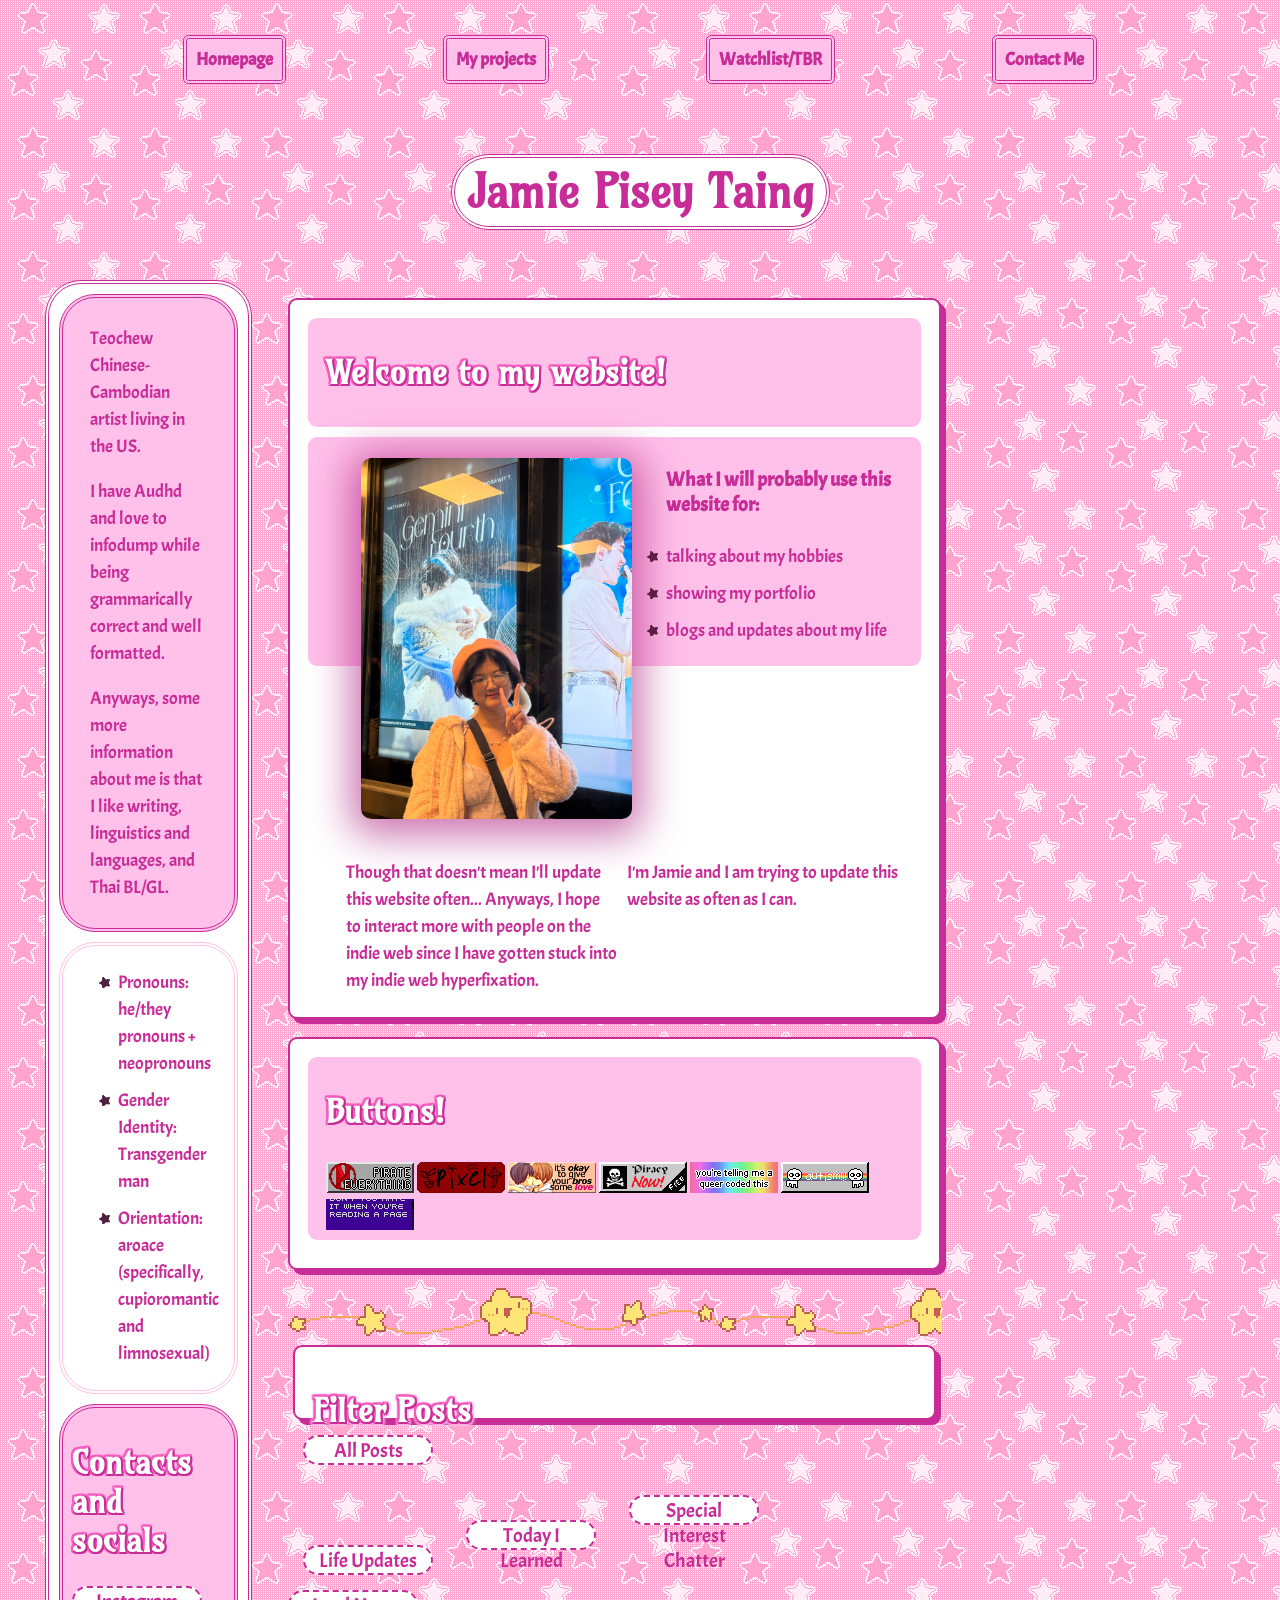
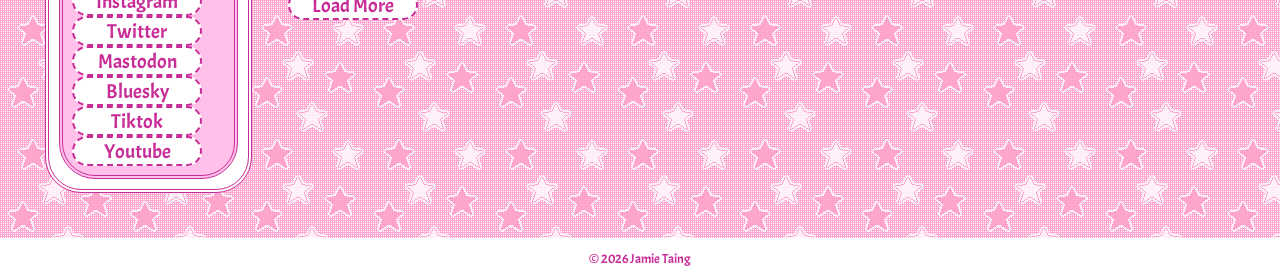
==== index.html @ dc67861d "yet another attempt to fix the alignment of buttons and text" ====
<!DOCTYPE html>
<html lang="en-US">
    <head>
        <meta charset="UTF-8" />
        <meta name="viewport" content="width=device-width, initial-scale=1.0">
        <title>Dearpisey website: Homepage</title>
        <meta name="author" content="Jamie Taing">
        <meta name="description" content="A personal website by Jamie Taing that also contains my projects and blog.">
        <link href="style.css" rel="stylesheet" type="text/css" media="all">
    </head>
    <body>
        
        <nav>
            <ul>
            <li><a href="https://dearpisey.com/index.html">Homepage</a></li>
            <li><a href="https://dearpisey.com/projects.html">My projects</a></li>
            <li><a href="https://dearpisey.com/watchlisttbr.html">Watchlist/TBR</a></li>
            <li><a href="https://dearpisey.com/contact.html">Contact Me</a></li>
            </ul>
        </nav>
        
    <header>
        <h1>Jamie Pisey Taing</h1>
    </header>
        
    <div id="content">
        
    <aside id="sidebar">
        
        <div class="coloredbox">
            <p>Teochew Chinese-Cambodian artist living in the US.</p>
            <p>I have Audhd and love to infodump while being grammarically correct and well formatted.</p>
            <p>Anyways, some more information about me is that I like writing, linguistics and languages, and Thai BL/GL.</p>
        </div>
        
        <div class="small-box">
            <ul>
                <li>Pronouns: he/they pronouns + neopronouns</li>
                <li>Gender Identity: Transgender man</li>
                <li>Orientation: aroace (specifically, cupioromantic and limnosexual)</li>
            </ul>
        </div>
        
        <div class="coloredbox">
        <h1>Contacts and socials</h1>
        <button><a href="https://www.instagram.com/dearpisey/">Instagram</a></button>
        <button><a href="https://x.com/dearpisey">Twitter</a></button>
        <button><a href="https://mastodon.art/@dearpisey">Mastodon</a></button>
        <button><a href="https://bsky.app/profile/dearpisey.bsky.social">Bluesky</a></button>
        <button><a href="https://www.tiktok.com/@dearpisey">Tiktok</a></button>
        <button><a href="https://www.youtube.com/@Dearpisey">Youtube</a></button>
        </div>   
        
    </aside>
        
    <main>
        
        <article class="clearfix">
            <section>
                <h1>Welcome to my website!</h1>
                <img class="pic" src="assets/jamiepic1.JPG">
                <p class="right">I'm Jamie and I am trying to update this website as often as I can.</p>
                <p class="right">Though that doesn't mean I'll update this website often... Anyways, I hope to interact more with people on the indie web since I have gotten stuck into my indie web hyperfixation.</p>
            </section>
            <section>
                <h4>What I will probably use this website for:</h4>
                <ul>
                    <li>talking about my hobbies</li>
                    <li>showing my portfolio</li>
                    <li>blogs and updates about my life</li>
                </ul>
            </section>
        </article>
        
        <article class="clearfix">
        <section>
        <h1>Buttons!</h1>
        <script src="https://transring.neocities.org/ring.js"></script>
        <img class="imagebutton" src="assets/2iDZjaC.png">
        <a href="https://www.pixouls.xyz/"><img class="imagebutton" src="assets/88x31-pixel.png"></a>
        <img class="imagebutton" src="assets/brothings.gif">
        <img class="imagebutton" src="assets/piracy.gif">
        <img class="imagebutton" src="assets/queercoded.png">
        <img class="imagebutton" src="assets/zXoPlVg.gif">
        <img class="imagebutton" src="assets/Xb6dKqV.gif">
        </section>
        </article>
        
        <hr>

        <article class="filterbox">
            <h1>Filter Posts</h1>
        </article>

        <div class="btncontainer">
            <button class="filterbtn active" onclick="filterSelection('all')">All Posts</button>
            <button class="filterbtn" onclick="filterSelection('updates')">Life Updates</button>
            <button class="filterbtn" onclick="filterSelection('TIL')">Today I Learned</button>
            <button class="filterbtn" onclick="filterSelection('SIC')">Special Interest Chatter</button>
        </div>

        <article class="filter updates">
            <div class="post-header">
                Jamie T. <span class="timestamp">7/15/2025</span>
            </div>
            
            <h2>Finally! I made my personal website!</h2>
            <p>Admittedly, I am a bit proud since this is my first time coding anything, let alone a website.</p>
            
            <details class="readmore">
                <summary>read more</summary>
                <p>I'll be using this show my portfolio of websites, UX/UI design portfolio, writing, etc. as well as a blog that I'll probably update as much as I talk to my friends when I'm in burnout. Which is to say, I probably won't be updating it much and not consistently but I'll be here!</p>
                <p>I gotta admit my back does hurt after coding this with bad posture but it was worth it and I hope you stick around to watch this website grow as it's being updated!</p>
                <p>Last note and a fun fact about me: I have 3 jars full of paper stars that I folded.</p>
            </details>
        </article>
        
        <article class="filter updates">
        <div class="post-header">
            Jamie T. <span class="timestamp">11/22/2025</span>
        </div>
        <h2>I'm finally working on this site again!</h2>
            <p>It's been a couple months. I kinda abandoned the website and put it down for a while but now I have more time to work on it again.</p>
            <p>If anyone saw my previous website, no you didn't. In all seriousness though, I redesigned the website and put more content in each page.</p>
        </article>
        
        <!--<article class="filter">
        <div class="post-header">
            Jamie T. <span class="timestamp">11/27/2025</span>
        </div>
        <h2>heading of post</h2>
        <p>some text for post</p>
        <p>more text</p>
            <details class="readmore">
                <summary>read more</summary>
                <p>text</p>
                <p>text</p>
                <p>text</p>
            </details>
        </article>
        
        <article class="filter">
        <div class="post-header">
            Jamie T. <span class="timestamp">00/00/2026</span>
        </div>
        <h2>post heading title thingy</h2>
            <p>post post something please please more writing please feed me I need more posts</p>
        </article>
        
        <article class="filter">
        <div class="post-header">
            Jamie T. <span class="timestamp">11/27/2025</span>
        </div>
        <h2>heading of post</h2>
        <p>some text for post</p>
        <p>more text</p>
            <details class="readmore">
                <summary>read more</summary>
                <p>text</p>
                <p>text</p>
                <p>text</p>
            </details>
        </article>-->
        <button class="loadmore-btn">Load More</button>
    </main>	
    </div>

    <footer>© 2026 Jamie Taing</footer>
    </body>
</html>
---- style.css ----
:root {
    --site-bg: url('assets/pinkstar.gif');
    --accent-color: #f55cc0;
    --select-color: #faffc1;
    --link-color: #c82c97;
    --bg-color: #ffc1e9;
    --bg-color2: #ffffff;
    --text-color: #c82c97;
    --border-color: #c82c97;
    --post-header-color: #ffffff;
    --post-shadow-color: #c82c97;
    --outline-color: #c82c97;
    --outline-color2: #f55cc0;
}
* {
    box-sizing: border-box;
    font-family: "Acme", Alegreya, sans-serif;
}
::selection {
    background: #faffc1;
    color: #c82c97;
}
@font-face {
  font-display: swap;
  font-family: 'Amarante';
  font-style: normal;
  font-weight: 400;
  src: url('Fonts/amarante-v29-latin-regular.woff2') format('woff2');
}

@font-face {
  font-display: swap;
  font-family: 'Alegreya Sans SC';
  font-style: normal;
  font-weight: 400;
  src: url('Fonts/alegreya-sans-sc-v23-latin-regular.woff2') format('woff2');
}

@font-face {
  font-display: swap;
  font-family: 'Alegreya Sans SC';
  font-style: italic;
  font-weight: 400;
  src: url('Fonts/alegreya-sans-sc-v23-latin-regular.woff2') format('woff2');
}

@font-face {
  font-display: swap;
  font-family: 'Alegreya Sans SC';
  font-style: normal;
  font-weight: 500;
  src: url('Fonts/alegreya-sans-sc-v23-latin-500.woff2') format('woff2');
}

@font-face {
  font-display: swap;
  font-family: 'Acme';
  font-style: normal;
  font-weight: 400;
  src: url('Fonts/acme-v26-latin-regular.woff2') format('woff2');
}

body {
    background-color: #ffe6f6;
    background-image: url('assets/pinkstar.gif');
    background-repeat: repeat;
    margin: 0;
    font-size: 18px;
    color: #c82c97;
}

/* text styles */
p {
  margin: 5px;
  font-size: 18px;
  line-height: 1.5em;
}

h1 {
    font-family: 'Amarante', Alegreya Sans SC, serif;
    font-size: 1.75em;
    color: #ffffff;
    filter: drop-shadow(2px 0 0 #c82c97) drop-shadow(0 2px 0 #c82c97) drop-shadow(-2px 0 0 #f55cc0) drop-shadow(0 -2px 0 #f55cc0) drop-shadow(0 1px 1px #ffc1e9) drop-shadow(1px 0 1px #ffc1e9);
}
h2 {font-size: 1.5em;}
h3 {font-size: 1.25em;}
h4 {font-size: 1.1em;}
h5 {font-size: 1em;}
h6 {font-size: 0.8em; color: #c82c97;}

header > h1 {
    background-color: #ffffff;
    color: #c82c97;
    margin: .5em auto;
    font-size: 2.5em;
    width: fit-content;
    padding: 6px 12px;
    border-radius: 2em;
    border: 4px double #c82c97;
    filter: none;
    text-align: center;
}

.underline {
  text-decoration: dotted #c82c97;
}

hr {
    display: block;
    border: 0;
    height: 48px;
    width: 430;
    background-image: url('assets/div-star.png');
    object-fit: contain;
}

/* navbar alignment and customization */
nav {margin: 2em;}

nav > ul {
  list-style-type: none;
  margin: 0 auto;
  display: flex;
  justify-content: space-evenly;
  padding: 0;
}

nav li {
  display: block;
  margin-bottom: 2.5em;
  text-align: center;
  list-style-image: none;
}

nav li > a {
    font-weight: bold;
    background-color: #ffc1e9;
    border: 4px double #c82c97;
    padding: .5em;
    text-decoration: none;
}
nav li > a:visited {color: #c82c97;}
nav li > a:hover {
    color: #c82c97;
    background-color: #faffc1;
}

/* links and bullet points */
a {
    color: #c82c97;
    border-radius: .3em;
    transition: .2s ease-out;
}

a:hover {
    color: #c82c97;
    border-color: #c82c97;
    transition: .2s ease;
}

ul li {
    list-style: url('assets/starbullet.png');
}

li {
    margin: 10px;
    line-height: 1.5em;
}

/* containers */
.btncontainer {
  height: auto;
  width: 100%;
}

#sidebar {
    background-color: #ffffff;
    color: #c82c97;
    width: 250px;
    height: fit-content;
    margin: 1em;
    border: 4px double #c82c97;
    border-radius: 2em;
}
.small-box {
    max-width: 250px;
    margin: 10px;
    padding: 5px;
    border: 4px double #ffc1e9;
    border-radius: 2em;
    line-height: 1rem;
}

.coloredbox {
    margin: 10px;
    padding: .5em;
    background: #ffc1e9;
    border: 4px double #c82c97;
    border-radius: 2em;
}

.coloredbox p {margin: 1em;}

iframe {
    border: none;
    width: 420;
    height: 252;
}

.contactform {
  width: 480px;
  height: 100%;
  margin: 0;
  border-radius: 20px;
  padding: 20px;
  background-color: white;
}

#content {
    display: flex;
    align-content: center;
    max-width: 950px;
    padding: .5em;
    margin: 1em;
}

main {
    padding: 1em;
}

section {
    background-color: #ffc1e9;
    border-radius: .5em;
    margin-bottom: 10px;
    padding: .2em 1em;
    font-size: 18px;
}

/* buttons */
button {
    background-color: white;
    border: 2px dashed #c82c97;
    border-radius: 2em;
    text-align: center;
    font-size: 20px;
    color: #c82c97;
    width: 130px;
    height: 30px;
}

button > a {
  text-decoration: none;
}

.social > a {
  text-decoration: none;
}

button:hover {
    background-color: #faffc1;
}

.filterbtn {
  max-width: 175px;
  display: inline-block;
  margin: 15px;
}

/* more containers for posts */
article {
    background-color: #ffffff;
    margin-top: 1em;
    padding: 1em;
    border: 2px solid #c82c97;
    border-radius: .5em;
    margin-bottom: 1em;
    box-shadow: #c82c97 5px 5px;
}

.projectspage {
  max-width: 680px;
}

article img {
    max-width: 100%;
}

details > summary {
    cursor:pointer;
    margin: 10px;
    padding: 5px;
    list-style: url('assets/starbullet.png')
}

.headingsummary {
    font-size: 1.5em;
    
}

.readmore summary {
    font-weight: bold;
    color: #c82c97;
    list-style: none;
}
.readmore summary::-webkit-details-marker {
  display: none;
}
.readmore[open] > summary {
    border-bottom: 2px dashed #c82c97;
    padding-bottom: .6em;
    margin-bottom: .6em;
}

/* filter system */
.filter {
  display: none;
}

.filterbox {
  height: 75px;
  margin: 5px;
}

.show {
  display: block;
}

.active {
  display: block;
}

.hidden {
  display: none;
}

/* videos and images */
.video {
    margin: 2.5em;
    border-radius: 0.75em;
    box-shadow: 0px 5px 40px 10px rgba(166,16,119,0.6);
-webkit-box-shadow: 0px 6px 40px 10px rgba(166,16,119,0.6);
-moz-box-shadow: 0px 5px 40px 10px rgba(166,16,119,0.6);
}

.pic {
    float: left;
    width: 47%;
    max-height: 100%;
    position: relative;
    margin: 6%;
    object-fit: cover;
    border-radius: 10px;
    box-shadow: 0px 5px 40px 10px rgba(166,16,119,0.6);
    -webkit-box-shadow: 0px 6px 40px 10px rgba(166,16,119,0.6);
    -moz-box-shadow: 0px 5px 40px 10px rgba(166,16,119,0.6);
}

.post-header {
    color: #c82c97;
    font-weight: bold;
    padding: .5rem 0;
    border-bottom: 4px double #c82c97;
}
.timestamp {
    font-weight: normal;
    font-size: smaller;
    margin: .2em;
    float: right;
}

/* alignment */
.right {float: right; width: 47%;}

.center {text-align: center;}

/* other stuff */
.clearfix::after {
  content: "";
  clear: both;
  display: table;
}

.small-text {
    font-size: 12px;
    text-shadow: #ffc1e9 1px 1px;
}

footer {
    text-align: center;
    font-size: small;
    margin: auto;
    padding: 1em;
    width: 100%;
    background: #ffffff;
}

.imagebutton {
    height: 31px;
    width: 88px;
}

/* Slideshow container */
.slideshow-container1 {
  align-items: center;
  max-width: 450px;
  position: relative;
  margin: auto;
}

.slideshow-container2 {
  align-items: center;
  max-width: 450px;
  position: relative;
  margin: auto;
}

.slideimg {
    display: flex;
    margin: auto;
    max-width: 100%;
    max-height: 400px;
    position: relative;
    object-fit: cover;
    border-radius: 10px;
    box-shadow: 0px 5px 40px 10px rgba(166,16,119,0.6);
-webkit-box-shadow: 0px 6px 40px 10px rgba(166,16,119,0.6);
-moz-box-shadow: 0px 5px 40px 10px rgba(166,16,119,0.6);
}

/* Hide the images by default */
.mySlides {
  display: none;
}

.mySlides:active {
  display: flex;
}

/* Hide the images by default */
.mySlides2 {
  display: none;
}

.mySlides2:active {
  display: flex;
}

/* Number text (1/3 etc) */
.numbertext {
  display: flex;
  justify-content: center;
  align-items: center;
  margin: auto;
  background-repeat: no-repeat;
  padding: 1em;
  font-family: 'Amarante', Alegreya Sans SC, serif;
  color: #c82c97;
  font-size: 18px;
  position: relative;
}


/* Next & previous buttons */
.prev, .next {
  cursor: pointer;
  position: absolute;
  top: 50%;
  width: auto;
  margin: auto;
  padding: 15px;
  color: #c82c97;
  font-weight: bold;
  font-size: 18px;
  transition: 0.6s ease;
  border-radius: 0 3px 3px 0;
  user-select: none;
}

/* Position the "next button" to the right */
.next {
  right: 0;
  border-radius: 3px 0 0 3px;
}

.prev {
  left: 0;
  border-radius: 3px 0 0 3px;
}

/* Next & previous buttons */
.prev2, .next2 {
  cursor: pointer;
  position: absolute;
  top: 50%;
  width: auto;
  margin: auto;
  color: #c82c97;
  font-weight: bold;
  font-size: 18px;
  transition: 0.6s ease;
  border-radius: 0 3px 3px 0;
  user-select: none;
}

/* Position the "next button" to the right */
.next2 {
  right: 0;
  border-radius: 3px 0 0 3px;
}

.prev2 {
  left: 0;
  border-radius: 3px 0 0 3px;
}

/* Fading animation */
.fade {
  animation-name: fade;
  animation-duration: 1.5s;
}

@keyframes fade {
  from {opacity: .4}
  to {opacity: 1}
}

@media only screen and (max-width: 800px) {
    #content {
        flex-wrap: wrap;
    }

    .projectspage {
        width: 100%;
    }
    .contactform {
        width: 100%;
    }
    #sidebar {
        margin: 0;
        width: 100%;
        display: flex;
        flex-wrap: wrap;
        justify-content: center;
        align-items: center;
        border: none;
        border-radius: 0;
    }
    
    .pic {
      max-width: 250px;
    }

    header {min-height: 160px;}
   
    header > h1 { 
        width: fit-content;
        padding: .3em 1em;
    }
    
    nav > ul {
        display: flex;
        flex-wrap: wrap;
        flex-direction: row;
    }
    
    #bio {width: fit-content;}
    
    .smallbox {width: fit-content;}
    
    hr {width: 100%;}
    
    article img {
        width: 75%;
    }
    
    .imagebutton {
        max-width: 100%;
        height: auto;
    }
    
    .headingsummary {
    font-size: 1.3em;
    width: 200px;
}
    
    #sidebar {
    border: 4px double #c82c97;
    border-radius: 2em;
    }
    
    #sidebar ul {
        line-height: 2em;
        display: flex;
        flex-wrap: wrap;
        gap: 1em;
    }
   
    #sidebar li {
        margin: .3em 1em;
    }
    
    .video {
      width: 100%;
      height: 100%;
      margin: auto;
    }

    .next2 {
    right: 0;
    border-radius: 3px 0 0 3px;
    }

    .prev2 {
    left: 0;
    border-radius: 3px 0 0 3px;
    }
}
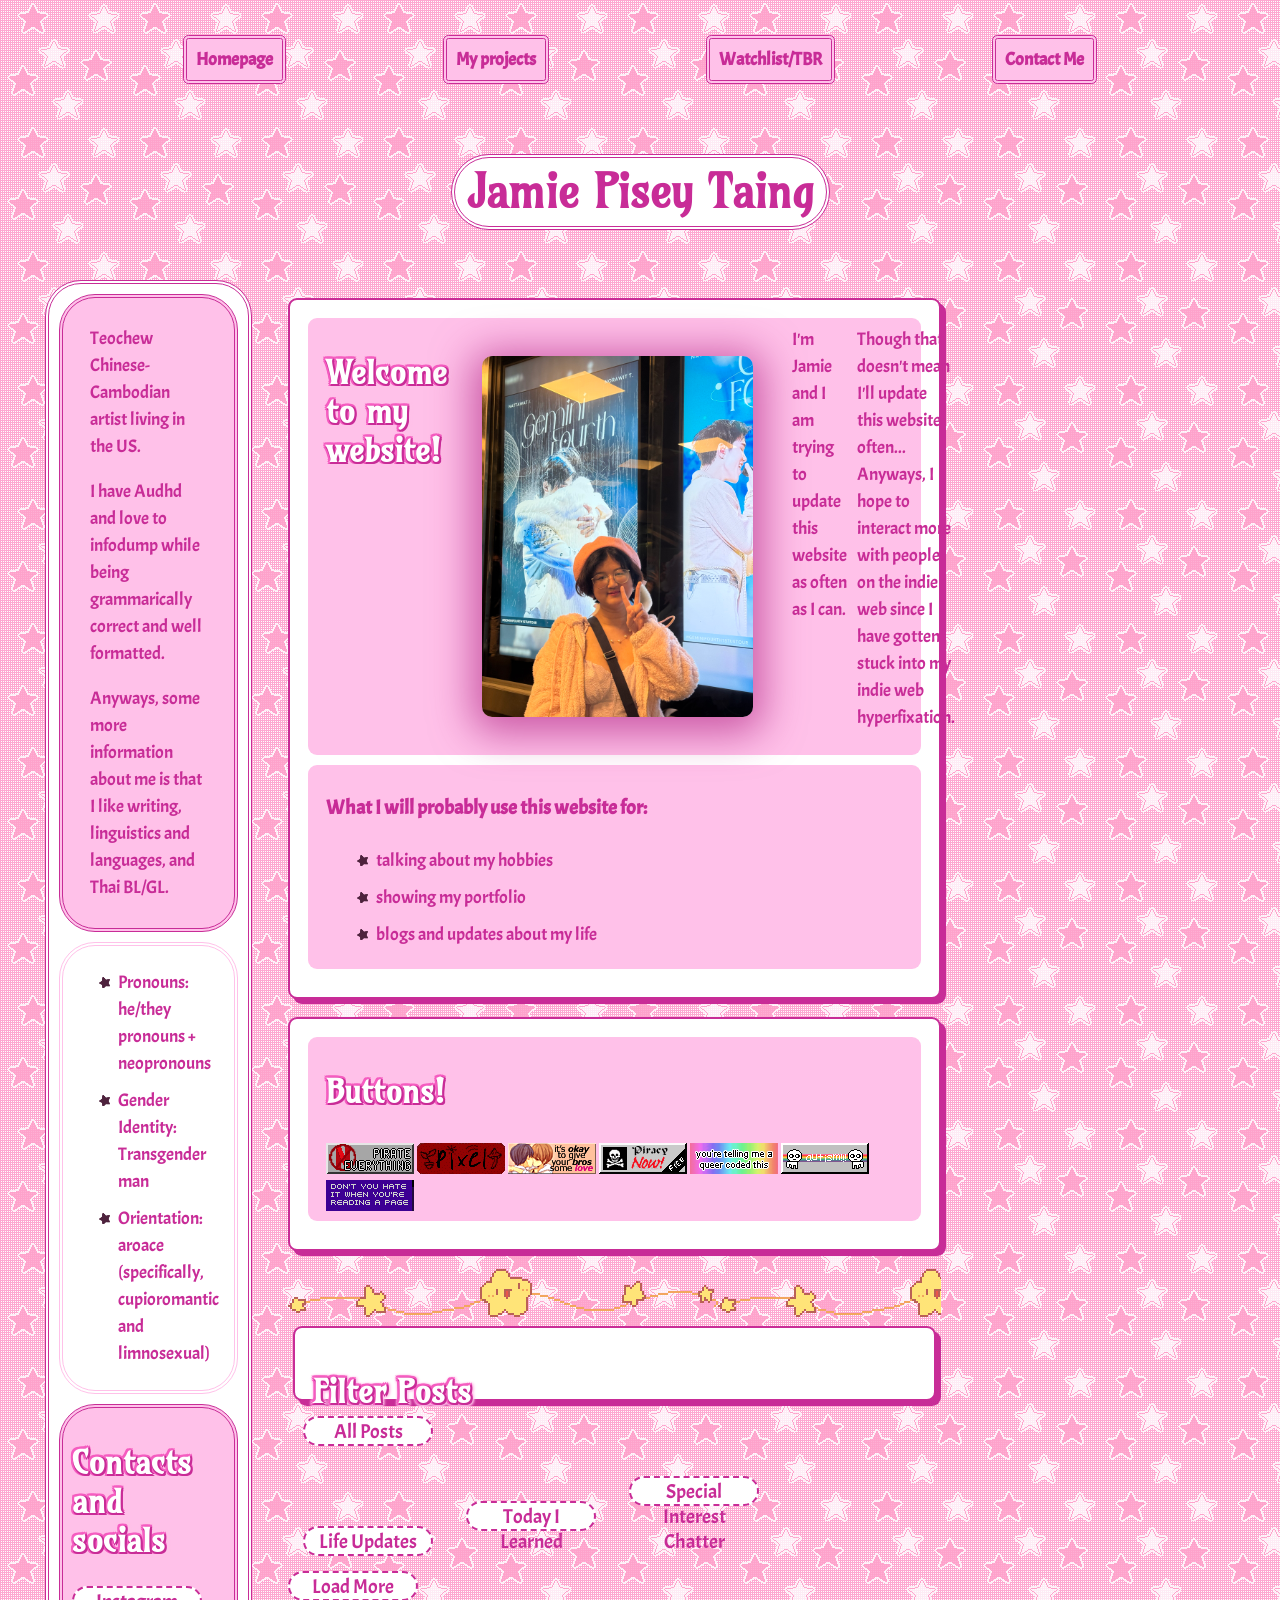
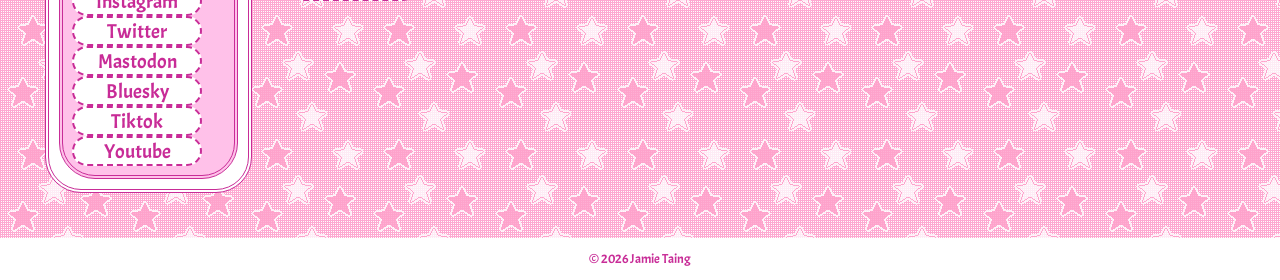
==== commit 5ed5f0f0: "bug fix" ====
--- a/index.html
+++ b/index.html
@@ -56,7 +56,7 @@
     <main>
         
         <article class="clearfix">
-            <section>
+            <section class="right-bio">
                 <h1>Welcome to my website!</h1>
                 <img class="pic" src="assets/jamiepic1.JPG">
                 <p class="right">I'm Jamie and I am trying to update this website as often as I can.</p>
--- a/style.css
+++ b/style.css
@@ -173,6 +173,10 @@
   width: 100%;
 }
 
+.right-bio {
+  display: flex;
+}
+
 #sidebar {
     background-color: #ffffff;
     color: #c82c97;
@@ -182,6 +186,7 @@
     border: 4px double #c82c97;
     border-radius: 2em;
 }
+
 .small-box {
     max-width: 250px;
     margin: 10px;
@@ -343,7 +348,7 @@
 }
 
 .pic {
-    float: left;
+    left: 0;
     width: 47%;
     max-height: 100%;
     position: relative;
@@ -369,7 +374,11 @@
 }
 
 /* alignment */
-.right {float: right; width: 47%;}
+.right {
+  display: flex;
+  float: right;
+  width: 47%;
+}
 
 .center {text-align: center;}
 
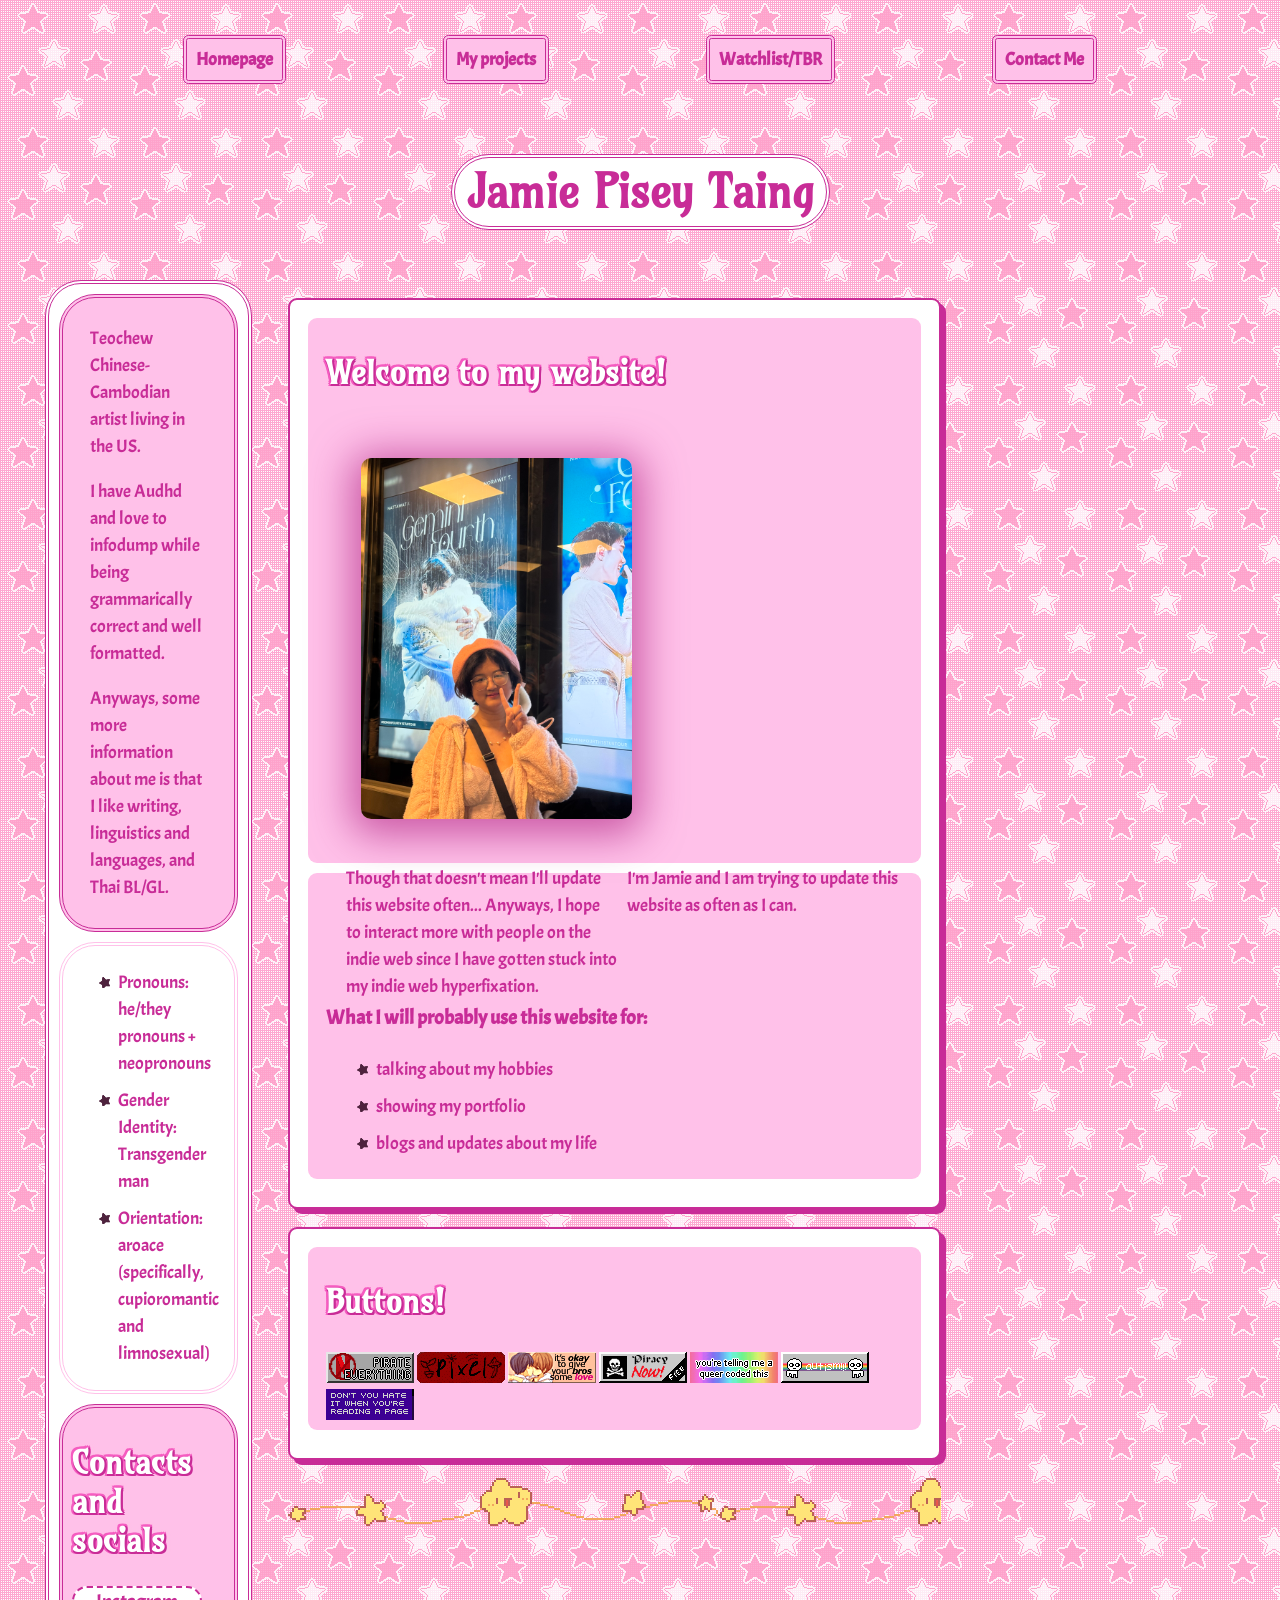
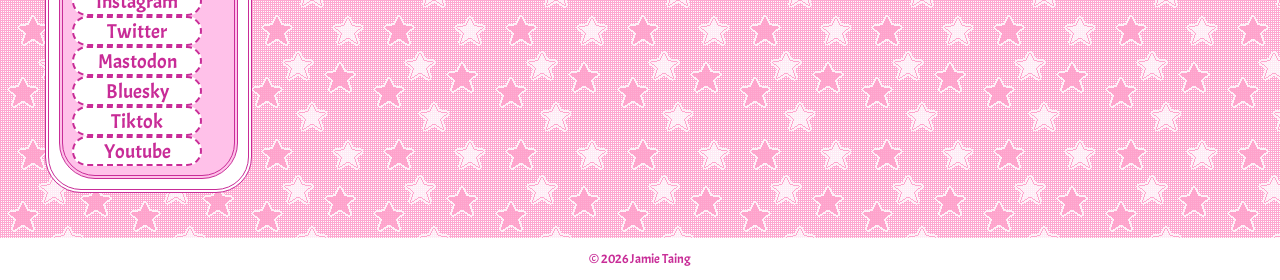
==== commit 0909e4d6: "comment out new feature to further develop" ====
--- a/index.html
+++ b/index.html
@@ -56,7 +56,7 @@
     <main>
         
         <article class="clearfix">
-            <section class="right-bio">
+            <section>
                 <h1>Welcome to my website!</h1>
                 <img class="pic" src="assets/jamiepic1.JPG">
                 <p class="right">I'm Jamie and I am trying to update this website as often as I can.</p>
@@ -88,7 +88,7 @@
         
         <hr>
 
-        <article class="filterbox">
+        <!--<article class="filterbox">
             <h1>Filter Posts</h1>
         </article>
 
@@ -97,7 +97,7 @@
             <button class="filterbtn" onclick="filterSelection('updates')">Life Updates</button>
             <button class="filterbtn" onclick="filterSelection('TIL')">Today I Learned</button>
             <button class="filterbtn" onclick="filterSelection('SIC')">Special Interest Chatter</button>
-        </div>
+        </div>-->
 
         <article class="filter updates">
             <div class="post-header">
@@ -160,8 +160,8 @@
                 <p>text</p>
                 <p>text</p>
             </details>
-        </article>-->
-        <button class="loadmore-btn">Load More</button>
+        </article>
+        <button class="loadmore-btn">Load More</button>-->
     </main>	
     </div>
 
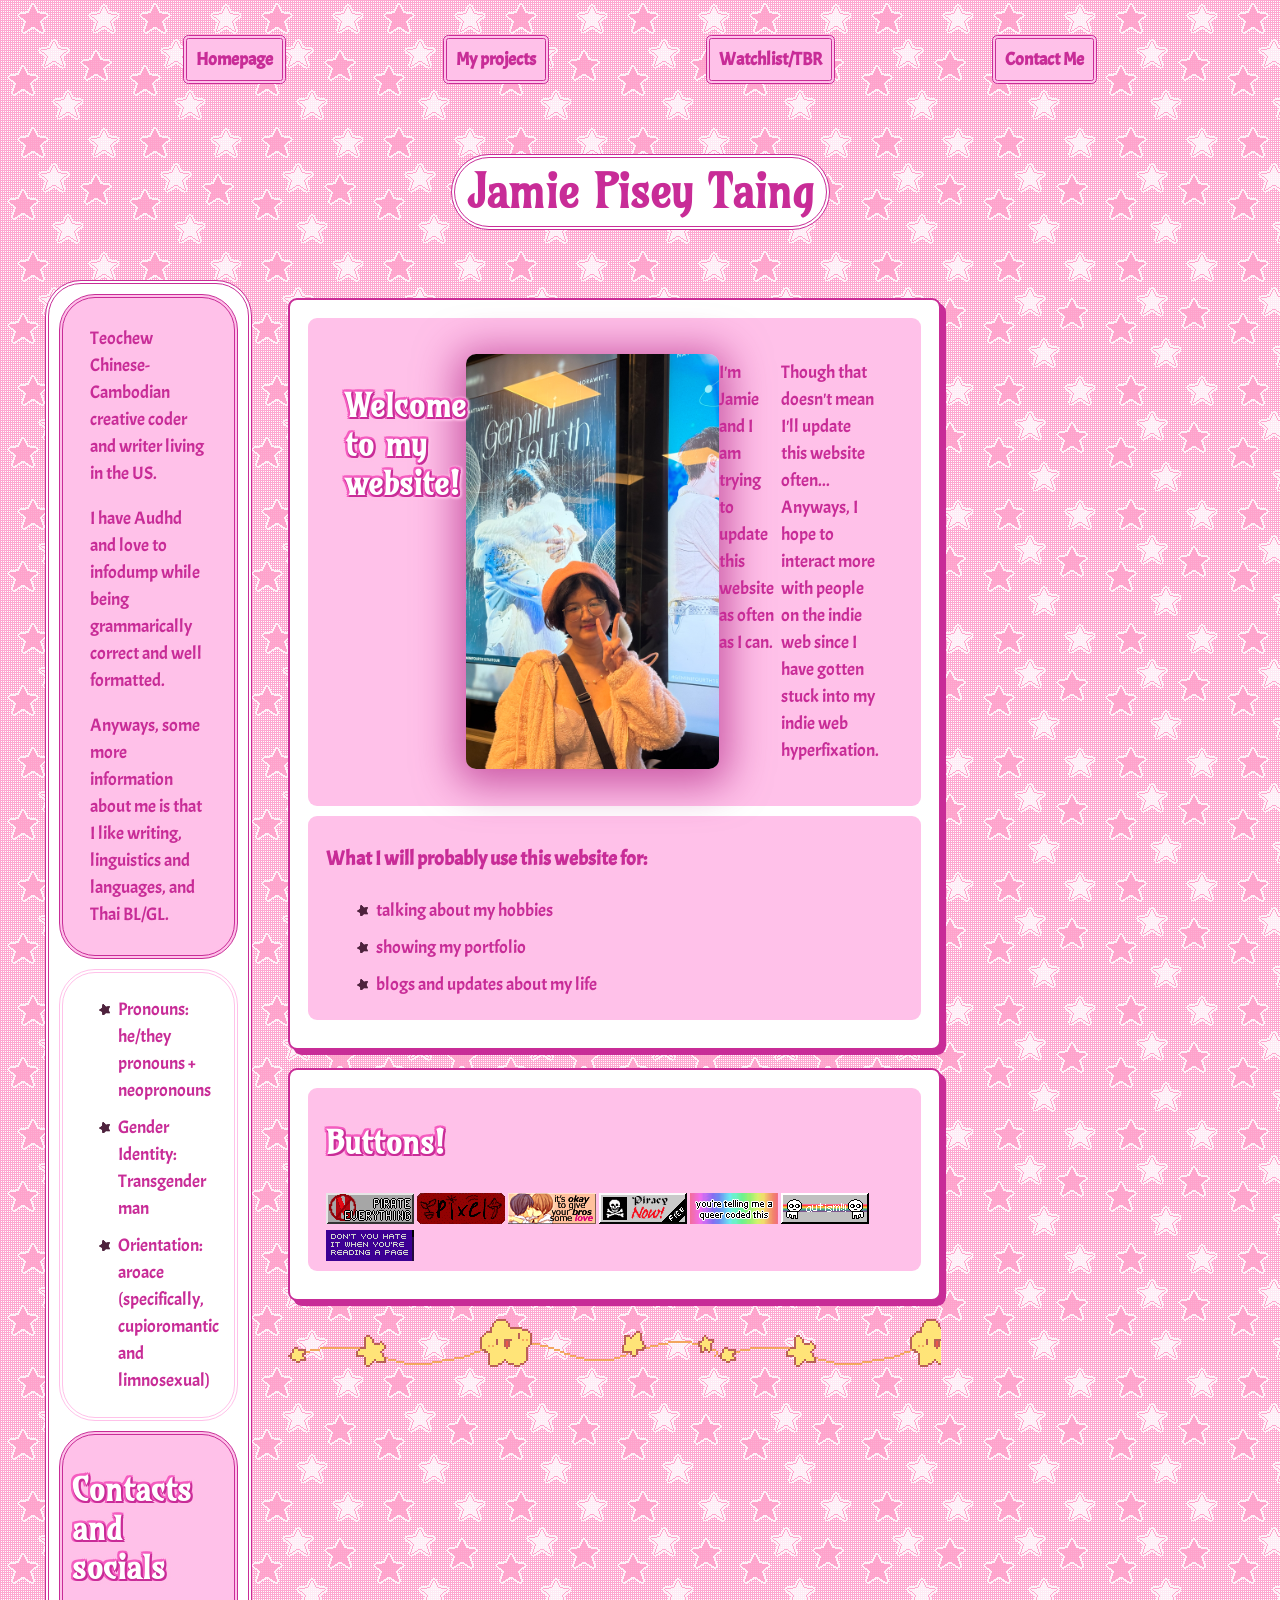
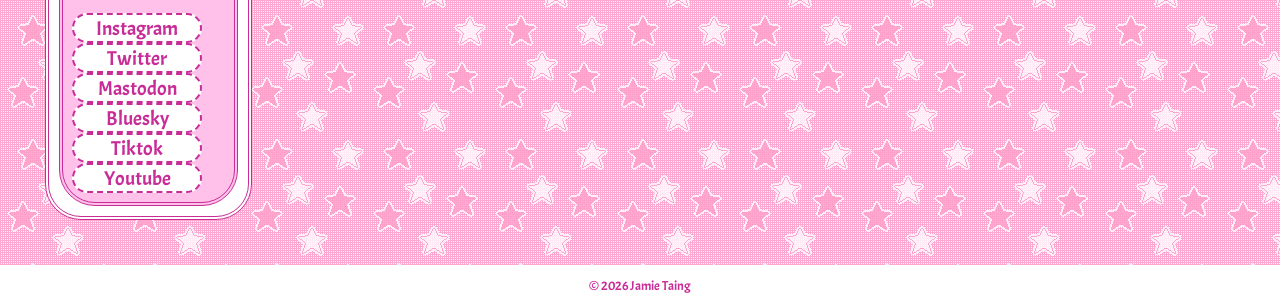
==== commit 8614f6cd: "add flexbox to picture and bio" ====
--- a/index.html
+++ b/index.html
@@ -28,7 +28,7 @@
     <aside id="sidebar">
         
         <div class="coloredbox">
-            <p>Teochew Chinese-Cambodian artist living in the US.</p>
+            <p>Teochew Chinese-Cambodian creative coder and writer living in the US.</p>
             <p>I have Audhd and love to infodump while being grammarically correct and well formatted.</p>
             <p>Anyways, some more information about me is that I like writing, linguistics and languages, and Thai BL/GL.</p>
         </div>
@@ -56,7 +56,7 @@
     <main>
         
         <article class="clearfix">
-            <section>
+            <section class="right-bio">
                 <h1>Welcome to my website!</h1>
                 <img class="pic" src="assets/jamiepic1.JPG">
                 <p class="right">I'm Jamie and I am trying to update this website as often as I can.</p>
--- a/style.css
+++ b/style.css
@@ -173,10 +173,6 @@
   width: 100%;
 }
 
-.right-bio {
-  display: flex;
-}
-
 #sidebar {
     background-color: #ffffff;
     color: #c82c97;
@@ -239,6 +235,11 @@
     margin-bottom: 10px;
     padding: .2em 1em;
     font-size: 18px;
+}
+
+.right-bio {
+  display: flex;
+  padding: 6%;
 }
 
 /* buttons */
@@ -348,11 +349,10 @@
 }
 
 .pic {
-    left: 0;
+    display: flex;
     width: 47%;
     max-height: 100%;
-    position: relative;
-    margin: 6%;
+    margin-right: auto;
     object-fit: cover;
     border-radius: 10px;
     box-shadow: 0px 5px 40px 10px rgba(166,16,119,0.6);
@@ -376,7 +376,7 @@
 /* alignment */
 .right {
   display: flex;
-  float: right;
+  margin-left: auto;
   width: 47%;
 }
 
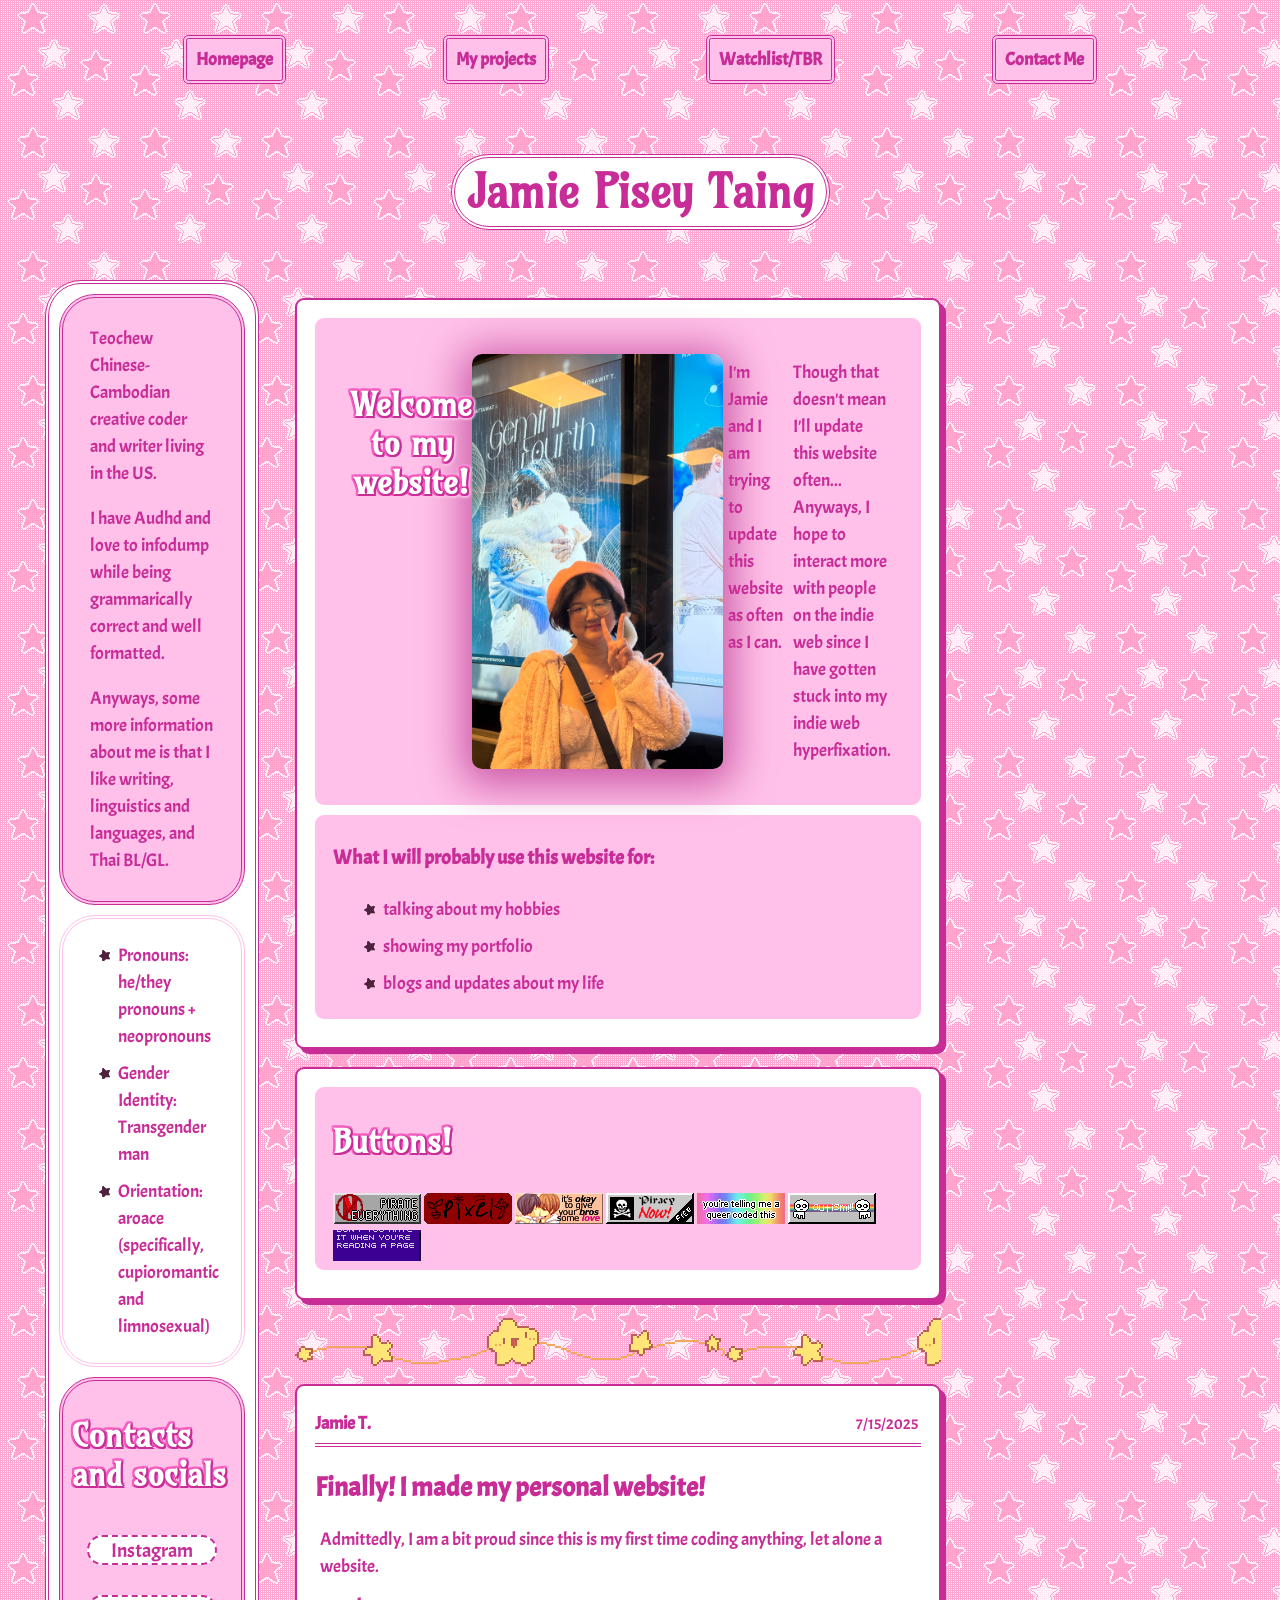
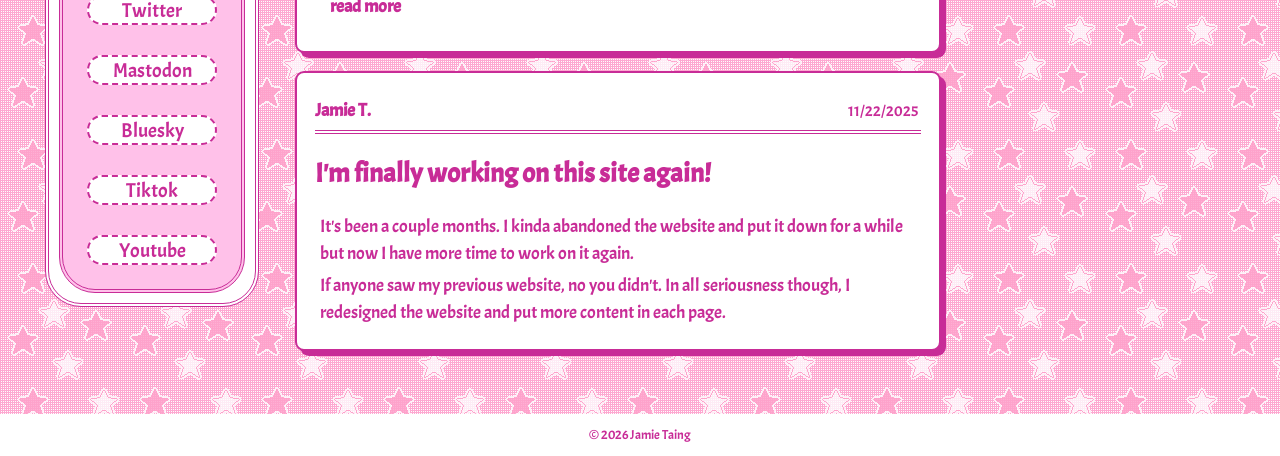
==== commit 1e7df33c: "edit alignment" ====
--- a/index.html
+++ b/index.html
@@ -57,7 +57,7 @@
         
         <article class="clearfix">
             <section class="right-bio">
-                <h1>Welcome to my website!</h1>
+                <h1 class="bio-H1">Welcome to my website!</h1>
                 <img class="pic" src="assets/jamiepic1.JPG">
                 <p class="right">I'm Jamie and I am trying to update this website as often as I can.</p>
                 <p class="right">Though that doesn't mean I'll update this website often... Anyways, I hope to interact more with people on the indie web since I have gotten stuck into my indie web hyperfixation.</p>
@@ -89,7 +89,7 @@
         <hr>
 
         <!--<article class="filterbox">
-            <h1>Filter Posts</h1>
+            <h1 class="filterH1">Filter Posts</h1>
         </article>
 
         <div class="btncontainer">
--- a/style.css
+++ b/style.css
@@ -76,6 +76,20 @@
   line-height: 1.5em;
 }
 
+.small-text {
+    font-size: 12px;
+    text-shadow: #ffc1e9 1px 1px;
+}
+
+footer {
+    text-align: center;
+    font-size: small;
+    margin: auto;
+    padding: 1em;
+    width: 100%;
+    background: #ffffff;
+}
+
 h1 {
     font-family: 'Amarante', Alegreya Sans SC, serif;
     font-size: 1.75em;
@@ -101,6 +115,13 @@
     text-align: center;
 }
 
+.timestamp {
+    font-weight: normal;
+    font-size: smaller;
+    margin: .2em;
+    float: right;
+}
+
 .underline {
   text-decoration: dotted #c82c97;
 }
@@ -237,15 +258,11 @@
     font-size: 18px;
 }
 
-.right-bio {
-  display: flex;
-  padding: 6%;
-}
-
 /* buttons */
 button {
     background-color: white;
     border: 2px dashed #c82c97;
+    margin: 15px;
     border-radius: 2em;
     text-align: center;
     font-size: 20px;
@@ -264,6 +281,11 @@
 
 button:hover {
     background-color: #faffc1;
+}
+
+.imagebutton {
+    height: 31px;
+    width: 88px;
 }
 
 .filterbtn {
@@ -272,7 +294,7 @@
   margin: 15px;
 }
 
-/* more containers for posts */
+/* containers for posts */
 article {
     background-color: #ffffff;
     margin-top: 1em;
@@ -308,23 +330,30 @@
     color: #c82c97;
     list-style: none;
 }
+
 .readmore summary::-webkit-details-marker {
   display: none;
 }
+
 .readmore[open] > summary {
     border-bottom: 2px dashed #c82c97;
     padding-bottom: .6em;
     margin-bottom: .6em;
 }
 
-/* filter system */
+/* filter system
 .filter {
   display: none;
 }
 
 .filterbox {
-  height: 75px;
   margin: 5px;
+}
+
+.filterH1 {
+  font-size: 1.5em;
+  display: flex;
+  margin: auto;
 }
 
 .show {
@@ -337,7 +366,7 @@
 
 .hidden {
   display: none;
-}
+} */
 
 /* videos and images */
 .video {
@@ -352,7 +381,7 @@
     display: flex;
     width: 47%;
     max-height: 100%;
-    margin-right: auto;
+    justify-content: flex-start;
     object-fit: cover;
     border-radius: 10px;
     box-shadow: 0px 5px 40px 10px rgba(166,16,119,0.6);
@@ -366,18 +395,23 @@
     padding: .5rem 0;
     border-bottom: 4px double #c82c97;
 }
-.timestamp {
-    font-weight: normal;
-    font-size: smaller;
-    margin: .2em;
-    float: right;
-}
 
 /* alignment */
 .right {
   display: flex;
-  margin-left: auto;
+  justify-content: flex-end;
   width: 47%;
+}
+
+.right-bio {
+  display: flex;
+  padding: 6%;
+}
+
+.bio-H1 {
+  display: block;
+  justify-content: center;
+  text-align: center;
 }
 
 .center {text-align: center;}
@@ -387,25 +421,6 @@
   content: "";
   clear: both;
   display: table;
-}
-
-.small-text {
-    font-size: 12px;
-    text-shadow: #ffc1e9 1px 1px;
-}
-
-footer {
-    text-align: center;
-    font-size: small;
-    margin: auto;
-    padding: 1em;
-    width: 100%;
-    background: #ffffff;
-}
-
-.imagebutton {
-    height: 31px;
-    width: 88px;
 }
 
 /* Slideshow container */
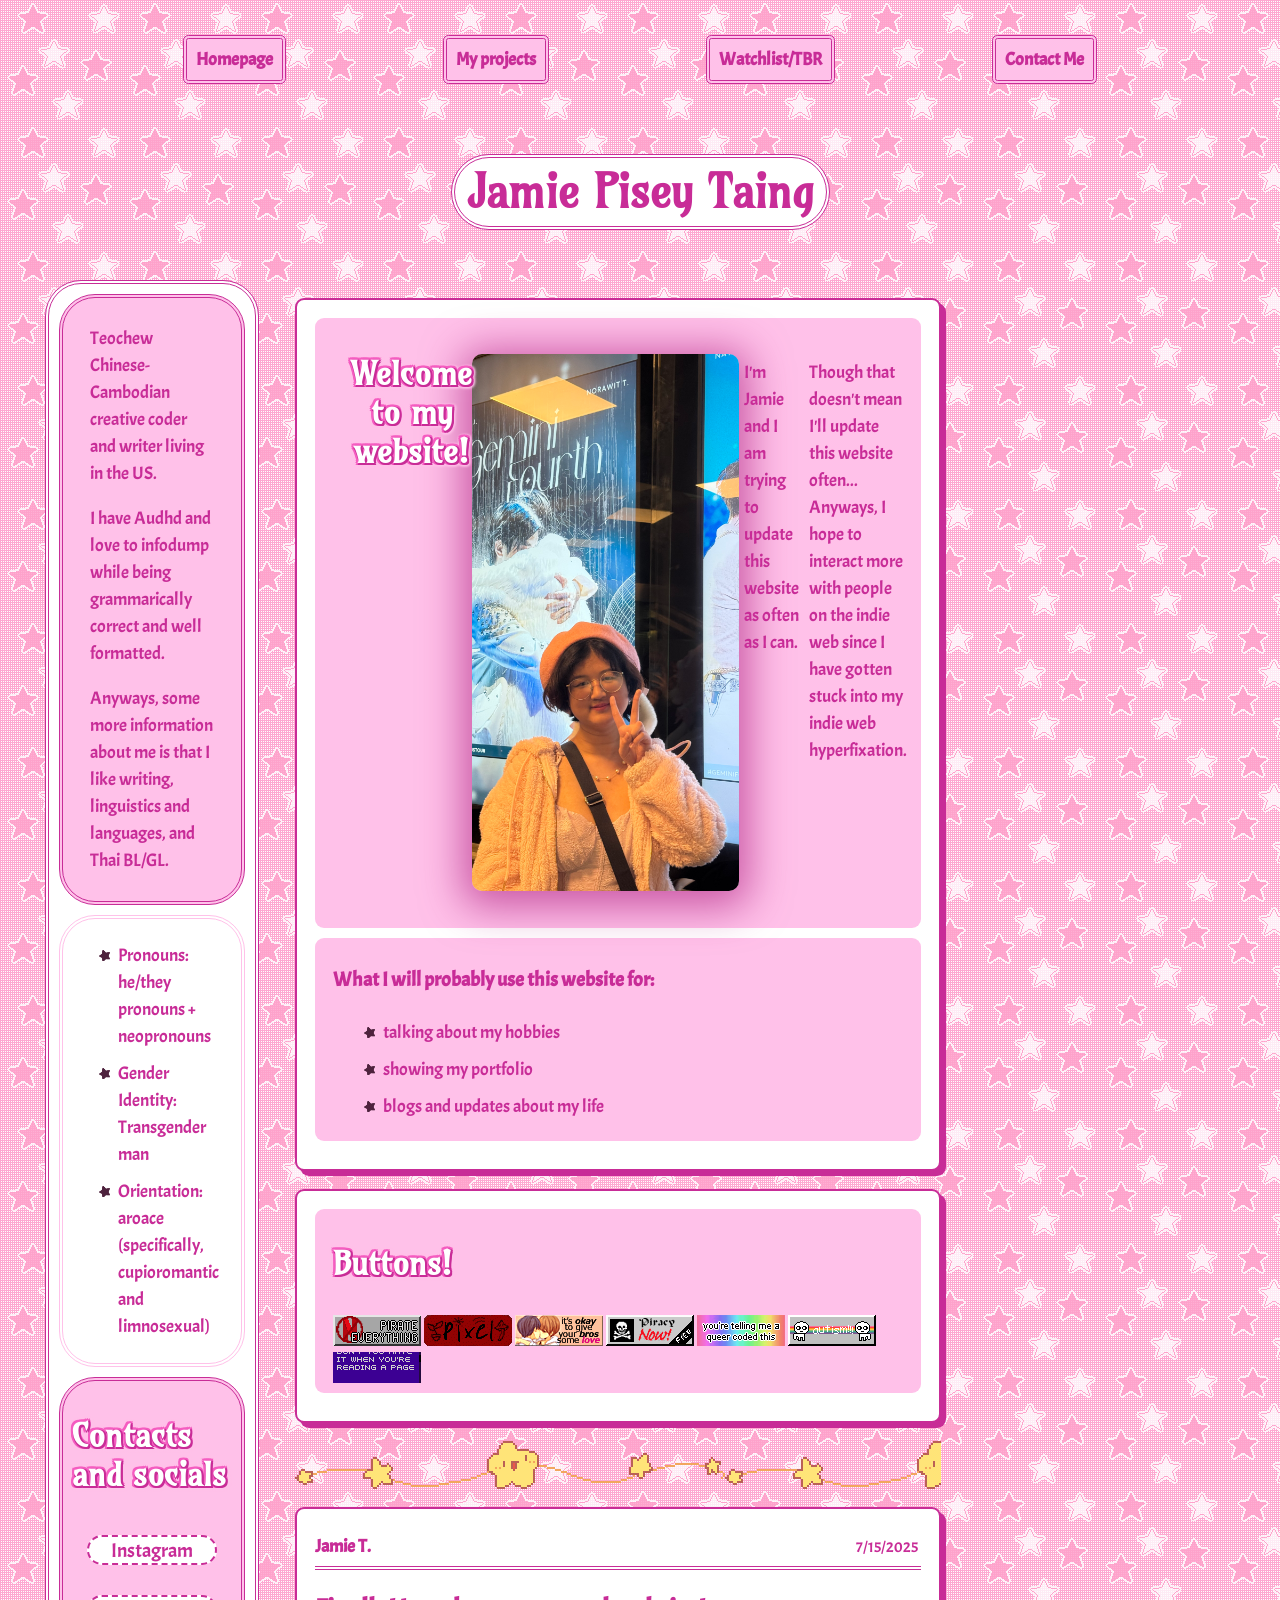
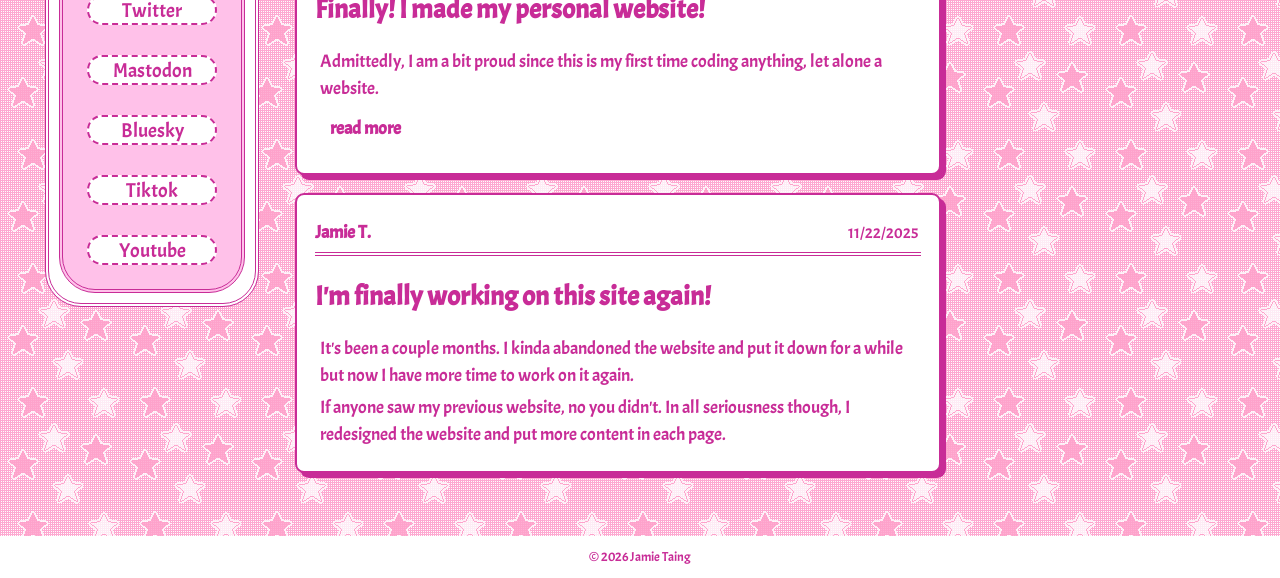
==== commit 8007662d: "edit alignment and classes in css" ====
--- a/index.html
+++ b/index.html
@@ -57,10 +57,10 @@
         
         <article class="clearfix">
             <section class="right-bio">
-                <h1 class="bio-H1">Welcome to my website!</h1>
-                <img class="pic" src="assets/jamiepic1.JPG">
-                <p class="right">I'm Jamie and I am trying to update this website as often as I can.</p>
-                <p class="right">Though that doesn't mean I'll update this website often... Anyways, I hope to interact more with people on the indie web since I have gotten stuck into my indie web hyperfixation.</p>
+                <h1>Welcome to my website!</h1>
+                <img src="assets/jamiepic1.JPG">
+                <p>I'm Jamie and I am trying to update this website as often as I can.</p>
+                <p>Though that doesn't mean I'll update this website often... Anyways, I hope to interact more with people on the indie web since I have gotten stuck into my indie web hyperfixation.</p>
             </section>
             <section>
                 <h4>What I will probably use this website for:</h4>
--- a/style.css
+++ b/style.css
@@ -377,10 +377,10 @@
 -moz-box-shadow: 0px 5px 40px 10px rgba(166,16,119,0.6);
 }
 
-.pic {
+.right-bio > img {
     display: flex;
-    width: 47%;
-    max-height: 100%;
+    width: 50%;
+    min-height: 100%;
     justify-content: flex-start;
     object-fit: cover;
     border-radius: 10px;
@@ -397,20 +397,25 @@
 }
 
 /* alignment */
-.right {
+.right-bio > p {
   display: flex;
+  height: 100%;
   justify-content: flex-end;
-  width: 47%;
+  width: 50%;
 }
 
 .right-bio {
   display: flex;
+  align-content: space-around;
+  height: 610px;
   padding: 6%;
 }
 
-.bio-H1 {
-  display: block;
+.right-bio > h1 {
+  height: 100%;
   justify-content: center;
+  flex-wrap: wrap;
+  align-self: center;
   text-align: center;
 }
 
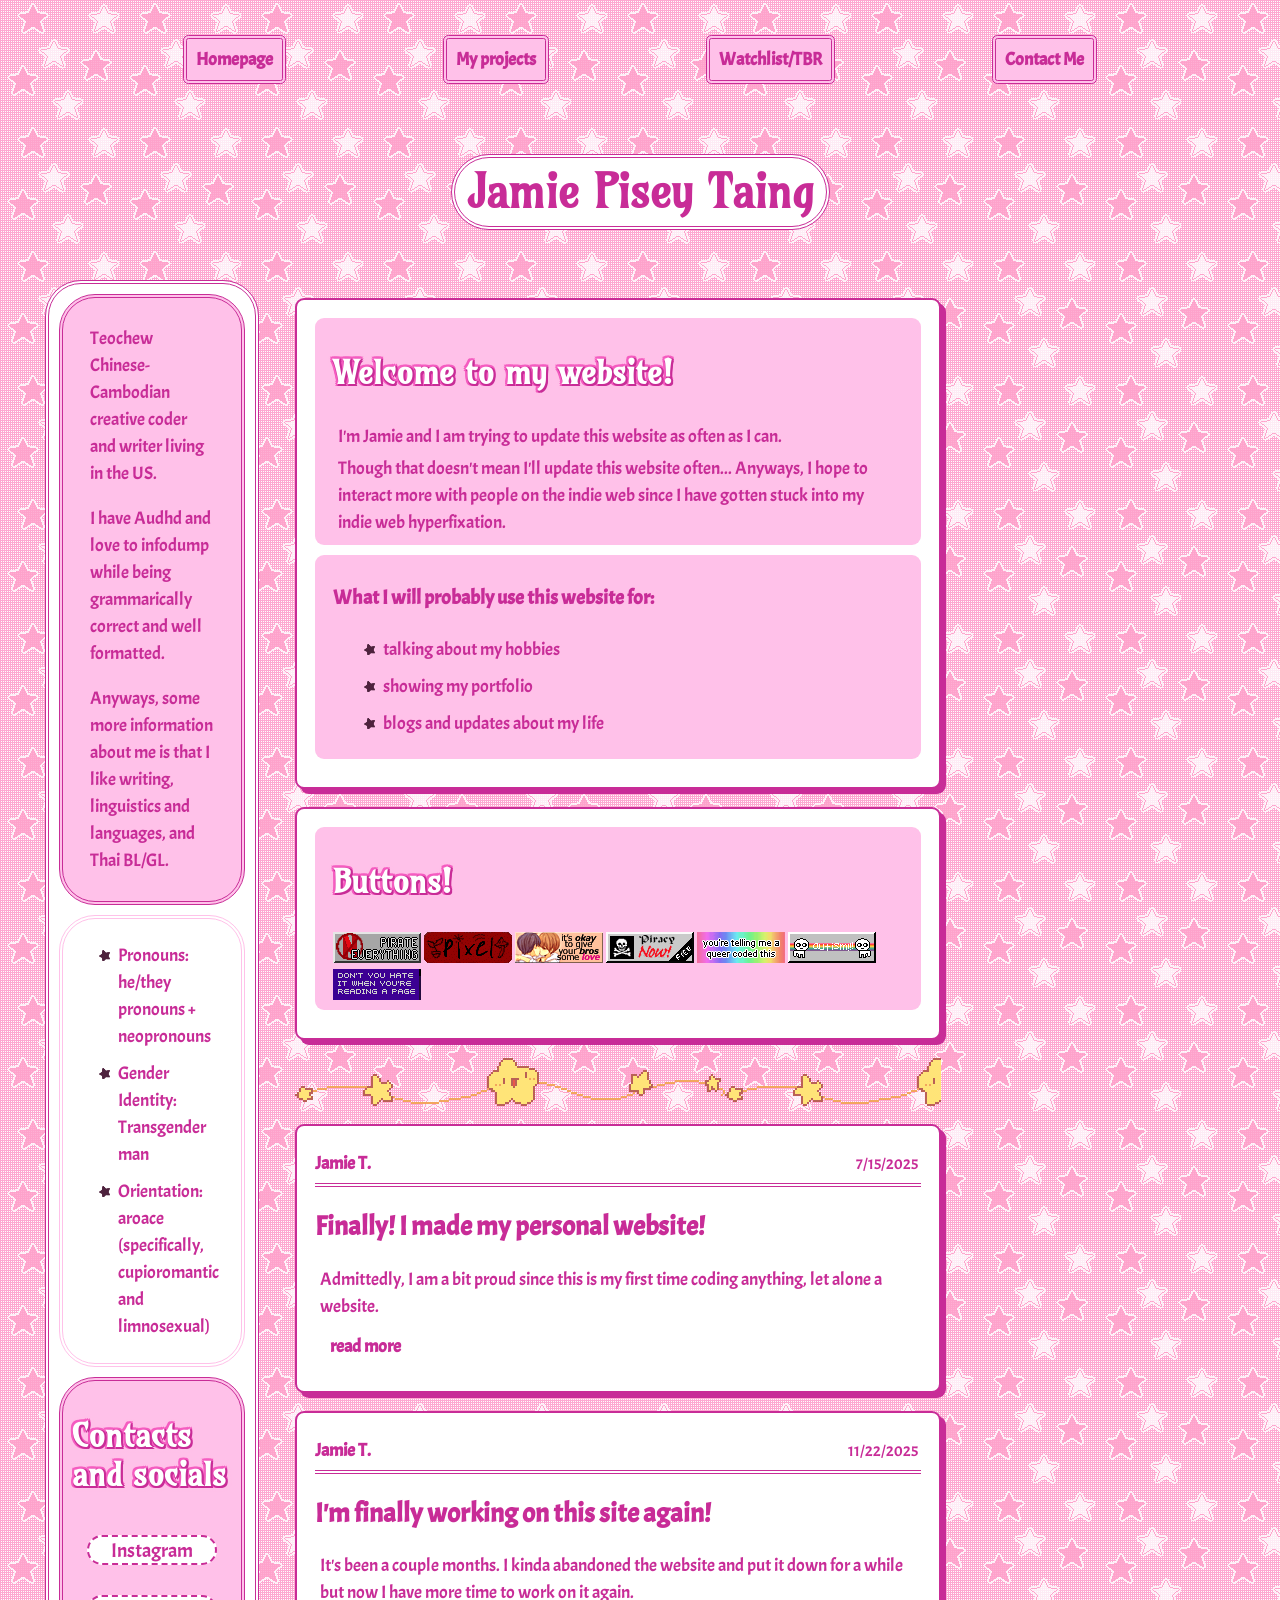
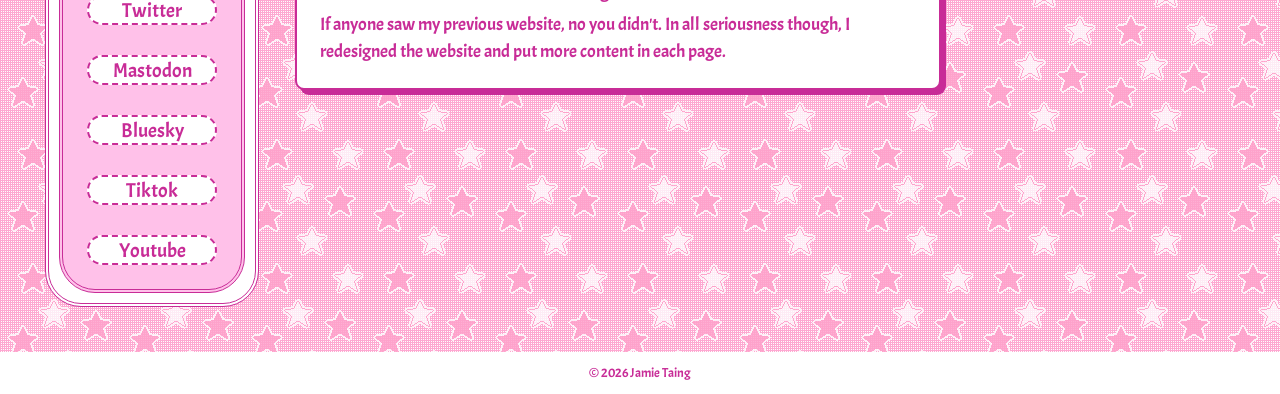
==== commit 195e70d4: "commented out image so it can be worked on later" ====
--- a/index.html
+++ b/index.html
@@ -58,7 +58,7 @@
         <article class="clearfix">
             <section class="right-bio">
                 <h1>Welcome to my website!</h1>
-                <img src="assets/jamiepic1.JPG">
+                <!--<img src="assets/jamiepic1.JPG">-->
                 <p>I'm Jamie and I am trying to update this website as often as I can.</p>
                 <p>Though that doesn't mean I'll update this website often... Anyways, I hope to interact more with people on the indie web since I have gotten stuck into my indie web hyperfixation.</p>
             </section>
--- a/style.css
+++ b/style.css
@@ -377,17 +377,18 @@
 -moz-box-shadow: 0px 5px 40px 10px rgba(166,16,119,0.6);
 }
 
-.right-bio > img {
-    display: flex;
-    width: 50%;
-    min-height: 100%;
+/* .right-bio > img {
+    display: inline-flex;
+    min-width: 200px;
+    max-width: 250px;
+    min-height: 435px;
     justify-content: flex-start;
     object-fit: cover;
     border-radius: 10px;
     box-shadow: 0px 5px 40px 10px rgba(166,16,119,0.6);
     -webkit-box-shadow: 0px 6px 40px 10px rgba(166,16,119,0.6);
     -moz-box-shadow: 0px 5px 40px 10px rgba(166,16,119,0.6);
-}
+} */
 
 .post-header {
     color: #c82c97;
@@ -396,9 +397,9 @@
     border-bottom: 4px double #c82c97;
 }
 
-/* alignment */
+/* alignment
 .right-bio > p {
-  display: flex;
+  display: inline-flex;
   height: 100%;
   justify-content: flex-end;
   width: 50%;
@@ -408,16 +409,15 @@
   display: flex;
   align-content: space-around;
   height: 610px;
+  width: 450px;
   padding: 6%;
 }
 
 .right-bio > h1 {
+  display: none;
   height: 100%;
-  justify-content: center;
-  flex-wrap: wrap;
-  align-self: center;
-  text-align: center;
-}
+  margin: auto;
+} */
 
 .center {text-align: center;}
 
@@ -574,10 +574,6 @@
         border: none;
         border-radius: 0;
     }
-    
-    .pic {
-      max-width: 250px;
-    }
 
     header {min-height: 160px;}
    
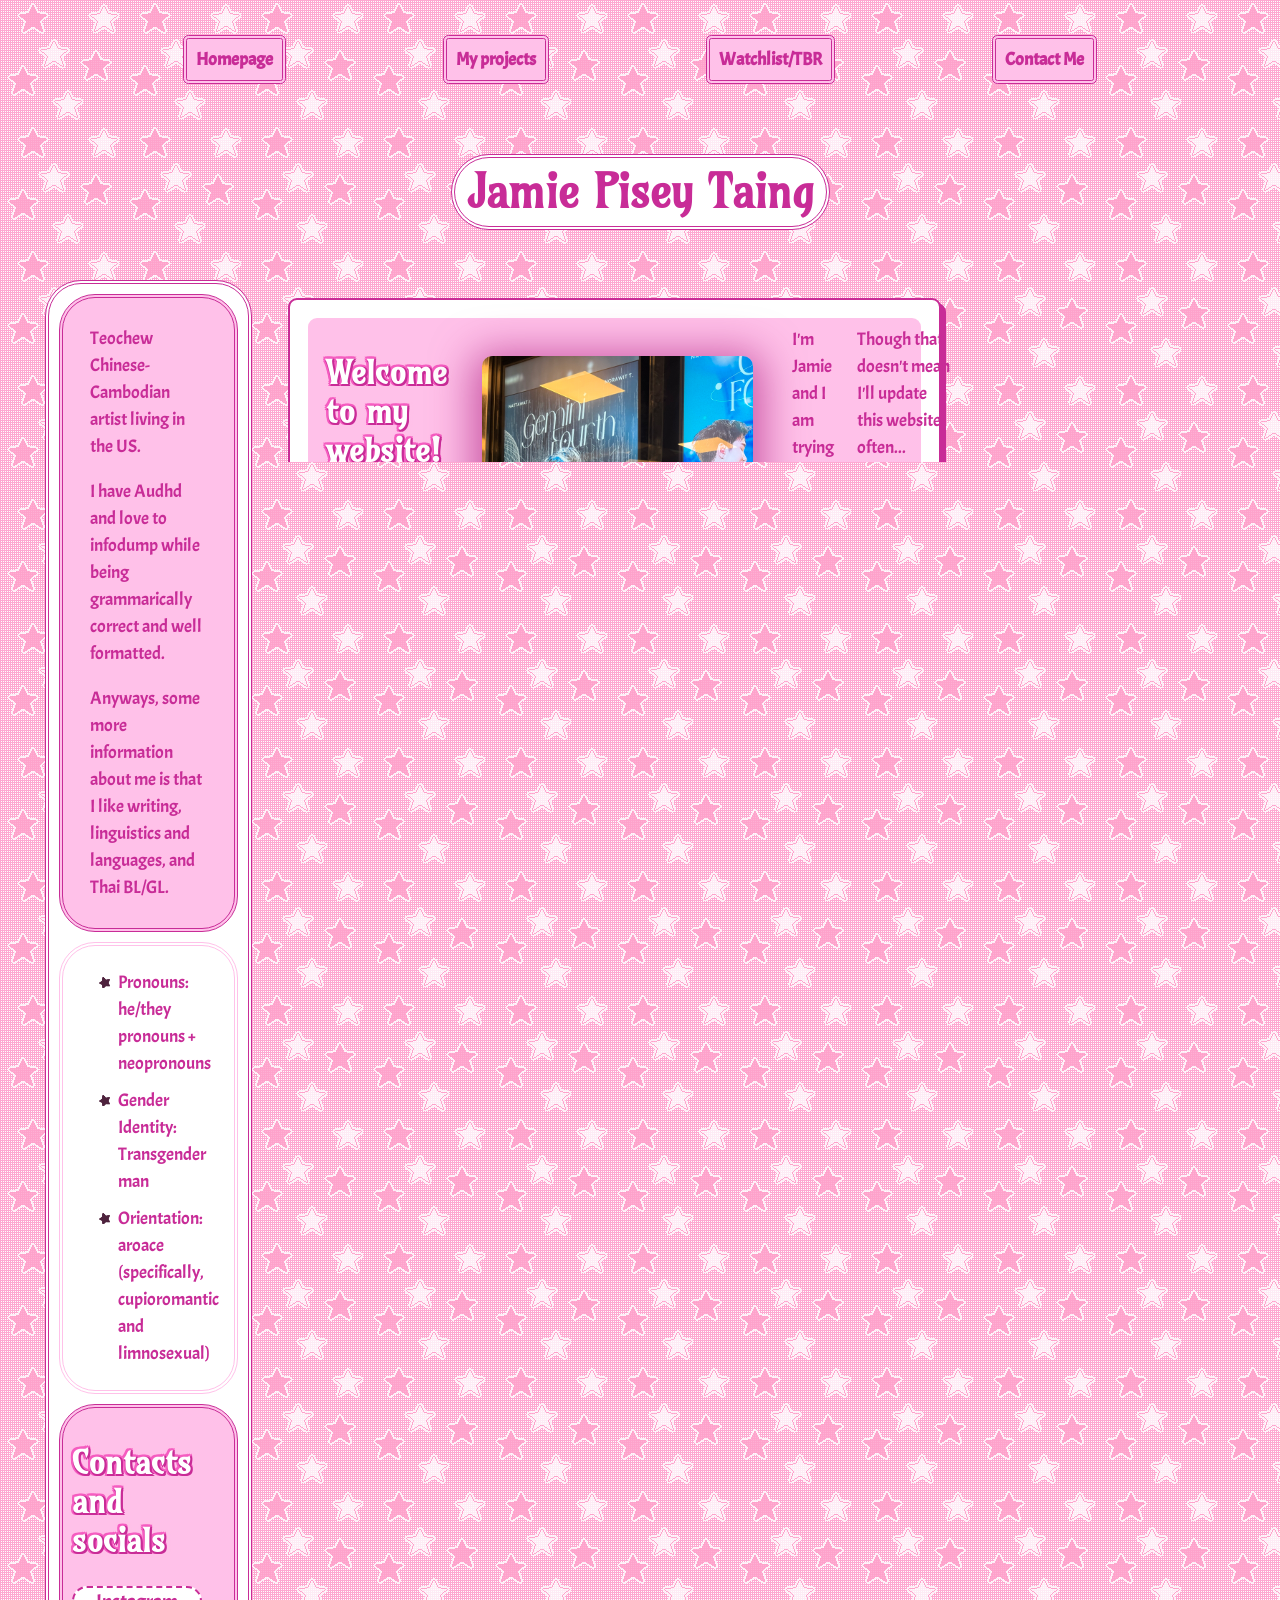
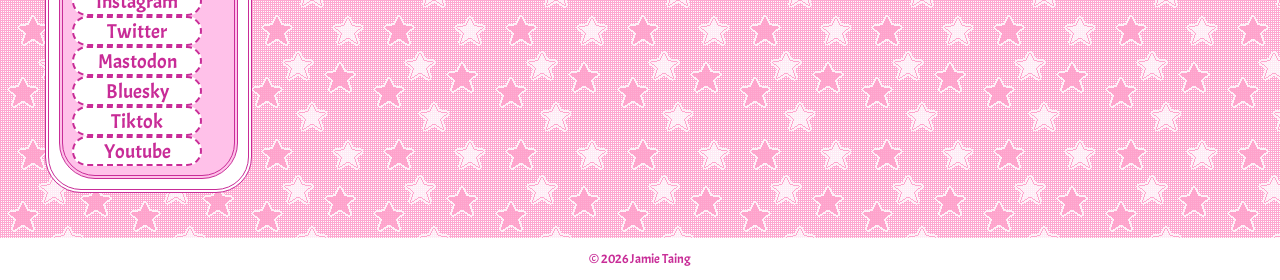
==== commit 118dea5e: "add contact form" ====
--- a/index.html
+++ b/index.html
@@ -28,7 +28,7 @@
     <aside id="sidebar">
         
         <div class="coloredbox">
-            <p>Teochew Chinese-Cambodian creative coder and writer living in the US.</p>
+            <p>Teochew Chinese-Cambodian artist living in the US.</p>
             <p>I have Audhd and love to infodump while being grammarically correct and well formatted.</p>
             <p>Anyways, some more information about me is that I like writing, linguistics and languages, and Thai BL/GL.</p>
         </div>
@@ -58,9 +58,9 @@
         <article class="clearfix">
             <section class="right-bio">
                 <h1>Welcome to my website!</h1>
-                <!--<img src="assets/jamiepic1.JPG">-->
-                <p>I'm Jamie and I am trying to update this website as often as I can.</p>
-                <p>Though that doesn't mean I'll update this website often... Anyways, I hope to interact more with people on the indie web since I have gotten stuck into my indie web hyperfixation.</p>
+                <img class="pic" src="assets/jamiepic1.JPG">
+                <p class="right">I'm Jamie and I am trying to update this website as often as I can.</p>
+                <p class="right">Though that doesn't mean I'll update this website often... Anyways, I hope to interact more with people on the indie web since I have gotten stuck into my indie web hyperfixation.</p>
             </section>
             <section>
                 <h4>What I will probably use this website for:</h4>
@@ -88,16 +88,17 @@
         
         <hr>
 
-        <!--<article class="filterbox">
-            <h1 class="filterH1">Filter Posts</h1>
+        <article class="filterbox">
+            <h1>Filter Posts</h1>
         </article>
 
         <div class="btncontainer">
             <button class="filterbtn active" onclick="filterSelection('all')">All Posts</button>
             <button class="filterbtn" onclick="filterSelection('updates')">Life Updates</button>
             <button class="filterbtn" onclick="filterSelection('TIL')">Today I Learned</button>
-            <button class="filterbtn" onclick="filterSelection('SIC')">Special Interest Chatter</button>
-        </div>-->
+            <button class="filterbtn" onclick="filterSelection('SIT')">Special Interest Talk</button>
+            <button class="filterbtn" onclick="filterSelection('eventpics')">Fanmeet/Concerts</button>
+        </div>
 
         <article class="filter updates">
             <div class="post-header">
@@ -160,11 +161,12 @@
                 <p>text</p>
                 <p>text</p>
             </details>
-        </article>
-        <button class="loadmore-btn">Load More</button>-->
+        </article>-->
+        <button class="loadmore-btn">Load More</button>
     </main>	
     </div>
 
     <footer>© 2026 Jamie Taing</footer>
+    <script src="script.js"></script>
     </body>
 </html>
--- a/style.css
+++ b/style.css
@@ -76,20 +76,6 @@
   line-height: 1.5em;
 }
 
-.small-text {
-    font-size: 12px;
-    text-shadow: #ffc1e9 1px 1px;
-}
-
-footer {
-    text-align: center;
-    font-size: small;
-    margin: auto;
-    padding: 1em;
-    width: 100%;
-    background: #ffffff;
-}
-
 h1 {
     font-family: 'Amarante', Alegreya Sans SC, serif;
     font-size: 1.75em;
@@ -115,13 +101,6 @@
     text-align: center;
 }
 
-.timestamp {
-    font-weight: normal;
-    font-size: smaller;
-    margin: .2em;
-    float: right;
-}
-
 .underline {
   text-decoration: dotted #c82c97;
 }
@@ -194,6 +173,10 @@
   width: 100%;
 }
 
+.right-bio {
+  display: flex;
+}
+
 #sidebar {
     background-color: #ffffff;
     color: #c82c97;
@@ -248,6 +231,8 @@
 
 main {
     padding: 1em;
+    max-height: 200px;
+    overflow-y: auto;
 }
 
 section {
@@ -262,7 +247,6 @@
 button {
     background-color: white;
     border: 2px dashed #c82c97;
-    margin: 15px;
     border-radius: 2em;
     text-align: center;
     font-size: 20px;
@@ -281,11 +265,6 @@
 
 button:hover {
     background-color: #faffc1;
-}
-
-.imagebutton {
-    height: 31px;
-    width: 88px;
 }
 
 .filterbtn {
@@ -294,7 +273,7 @@
   margin: 15px;
 }
 
-/* containers for posts */
+/* more containers for posts */
 article {
     background-color: #ffffff;
     margin-top: 1em;
@@ -330,30 +309,23 @@
     color: #c82c97;
     list-style: none;
 }
-
 .readmore summary::-webkit-details-marker {
   display: none;
 }
-
 .readmore[open] > summary {
     border-bottom: 2px dashed #c82c97;
     padding-bottom: .6em;
     margin-bottom: .6em;
 }
 
-/* filter system
+/* filter system */
 .filter {
   display: none;
 }
 
 .filterbox {
+  height: 75px;
   margin: 5px;
-}
-
-.filterH1 {
-  font-size: 1.5em;
-  display: flex;
-  margin: auto;
 }
 
 .show {
@@ -366,7 +338,7 @@
 
 .hidden {
   display: none;
-} */
+}
 
 /* videos and images */
 .video {
@@ -377,18 +349,18 @@
 -moz-box-shadow: 0px 5px 40px 10px rgba(166,16,119,0.6);
 }
 
-/* .right-bio > img {
-    display: inline-flex;
-    min-width: 200px;
-    max-width: 250px;
-    min-height: 435px;
-    justify-content: flex-start;
+.pic {
+    left: 0;
+    width: 47%;
+    max-height: 100%;
+    position: relative;
+    margin: 6%;
     object-fit: cover;
     border-radius: 10px;
     box-shadow: 0px 5px 40px 10px rgba(166,16,119,0.6);
     -webkit-box-shadow: 0px 6px 40px 10px rgba(166,16,119,0.6);
     -moz-box-shadow: 0px 5px 40px 10px rgba(166,16,119,0.6);
-} */
+}
 
 .post-header {
     color: #c82c97;
@@ -396,28 +368,19 @@
     padding: .5rem 0;
     border-bottom: 4px double #c82c97;
 }
-
-/* alignment
-.right-bio > p {
-  display: inline-flex;
-  height: 100%;
-  justify-content: flex-end;
-  width: 50%;
-}
-
-.right-bio {
+.timestamp {
+    font-weight: normal;
+    font-size: smaller;
+    margin: .2em;
+    float: right;
+}
+
+/* alignment */
+.right {
   display: flex;
-  align-content: space-around;
-  height: 610px;
-  width: 450px;
-  padding: 6%;
-}
-
-.right-bio > h1 {
-  display: none;
-  height: 100%;
-  margin: auto;
-} */
+  float: right;
+  width: 47%;
+}
 
 .center {text-align: center;}
 
@@ -426,6 +389,25 @@
   content: "";
   clear: both;
   display: table;
+}
+
+.small-text {
+    font-size: 12px;
+    text-shadow: #ffc1e9 1px 1px;
+}
+
+footer {
+    text-align: center;
+    font-size: small;
+    margin: auto;
+    padding: 1em;
+    width: 100%;
+    background: #ffffff;
+}
+
+.imagebutton {
+    height: 31px;
+    width: 88px;
 }
 
 /* Slideshow container */
@@ -574,6 +556,10 @@
         border: none;
         border-radius: 0;
     }
+    
+    .pic {
+      max-width: 250px;
+    }
 
     header {min-height: 160px;}
    
